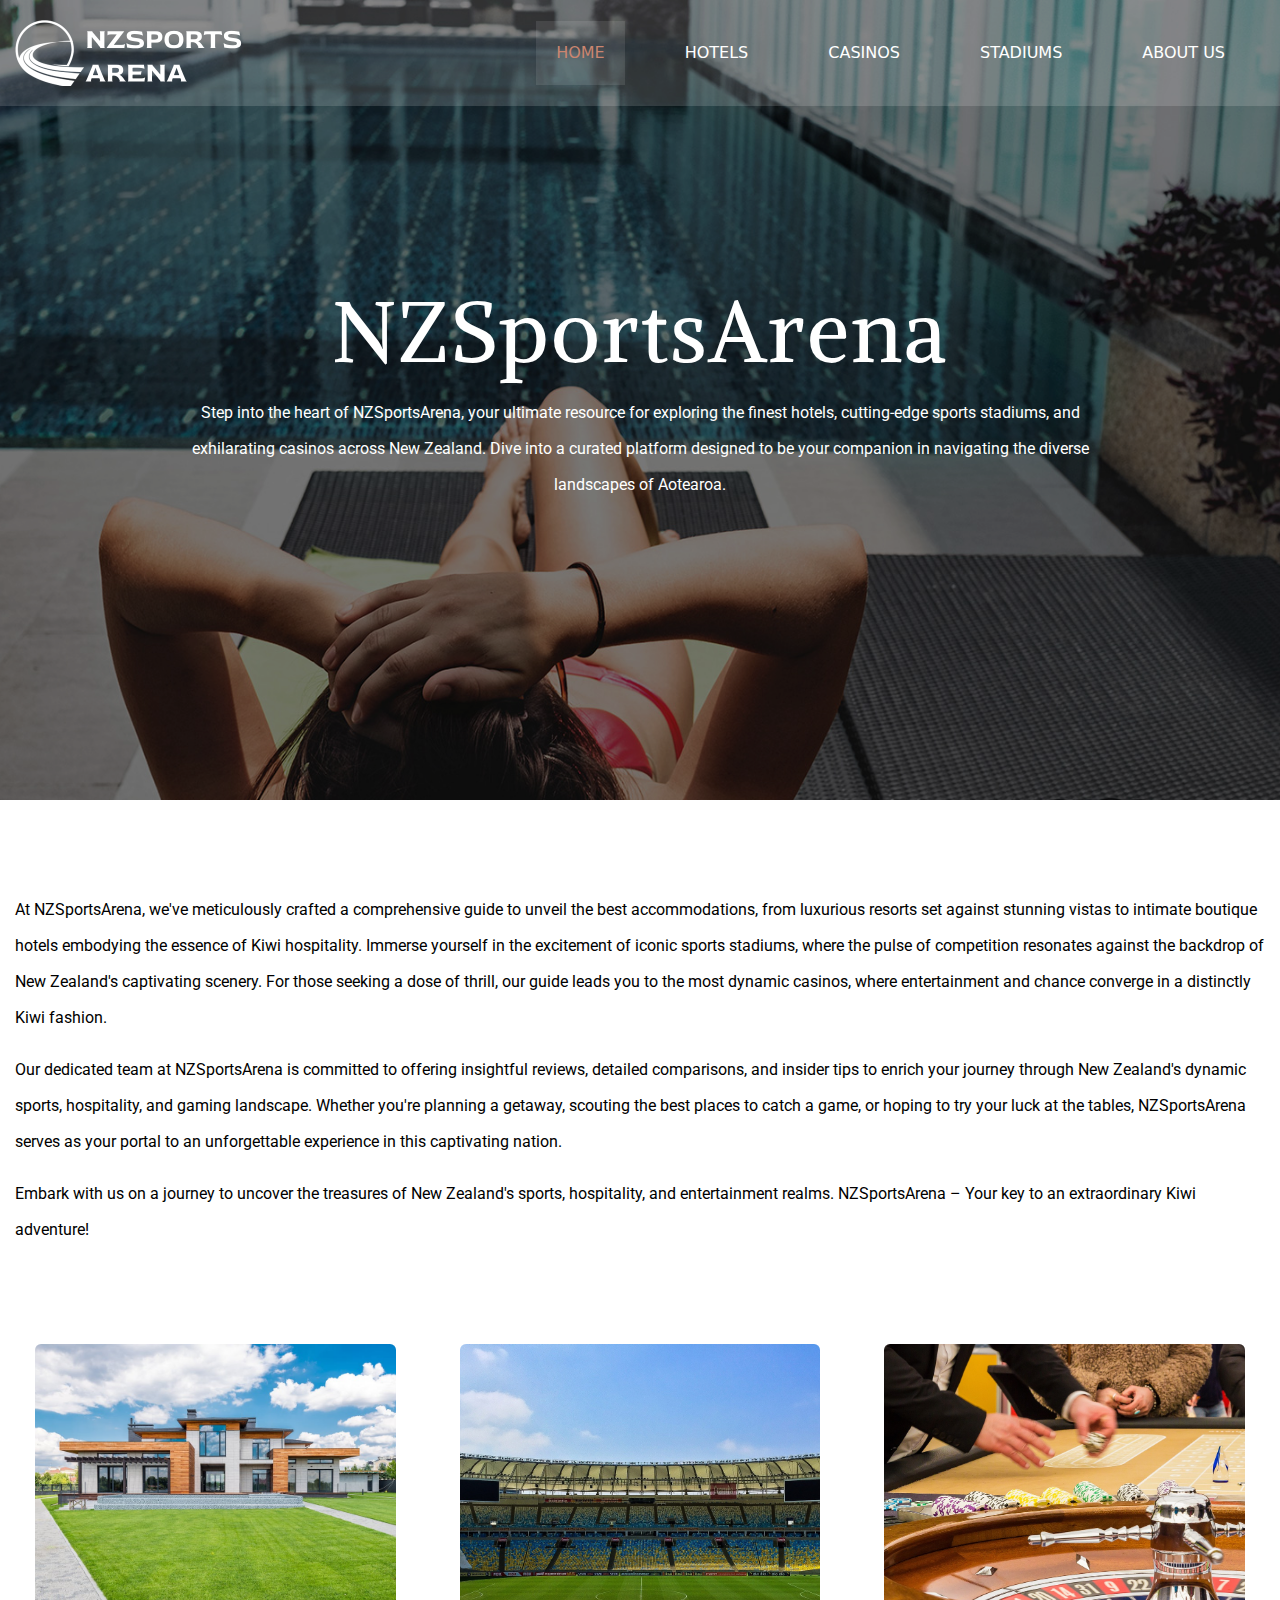
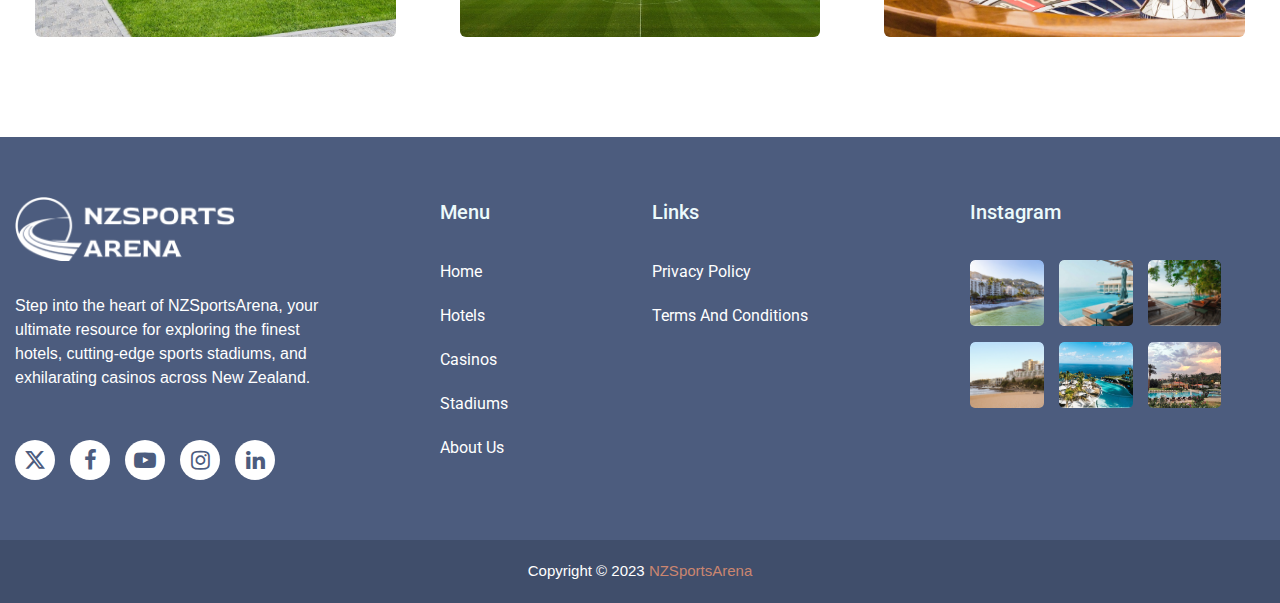
==== index.html @ b5dfbf2f "dfdf" ====
<!DOCTYPE html>
<html lang="en">

<head>
    <title>NZSportsArena</title>
    
    <meta charset="utf-8">
    <meta name="viewport" content="width=device-width, initial-scale=1">
    <link rel="icon" href="images/intro.jpg" type="image/x-icon">
    <link href="css/bootstrap.min.css" rel="stylesheet">
    <link rel="stylesheet" href="css/style.css">
    <link rel="stylesheet" href="https://cdnjs.cloudflare.com/ajax/libs/font-awesome/4.7.0/css/font-awesome.css">
    <link rel="stylesheet" href="https://cdnjs.cloudflare.com/ajax/libs/font-awesome/6.4.2/css/all.min.css">
    <link rel="stylesheet" href="https://cdnjs.cloudflare.com/ajax/libs/font-awesome/4.7.0/css/font-awesome.min.css">


</head>

<body>
    <!-- Header section start form here -->
    <header class="page-header">
        <!-- site-navbar start -->
        <div class="">
            <div class="navbar-area">
                <div class="container">
                    <nav class="site-navbar">
                        <!-- site logo -->
                        <a href="index.html" class="site-logo">
                            <img src="images/logo.png" alt="logo">
                        </a>

                        <!-- site menu/nav -->
                        <ul>
                            <li><a href="index.html" class="active">Home</a></li>
                            <li><a href="hotels.html">Hotels</a></li>
                            <li><a href="casinos.html">Casinos</a></li>
                            <li><a href="stadiums.html">Stadiums</a></li>
                            <li><a href="about-us.html">About Us </a></li>
                        </ul>

                        <!-- nav-toggler for mobile version only -->
                        <button class="nav-toggler">
                            <span></span>
                        </button>
                    </nav>
                </div>
            </div>
        </div>
        <!-- navbar-area end -->


    </header>
    <!-- Header section end  here -->
    <!-- Banner section start form here -->
    <main class="banner-main">
        <section class="site-banner">
            <div class="container">
                <div class="bar-text">
                    <h1>NZSportsArena
                    </h1>
                    <p>Step into the heart of NZSportsArena, your ultimate resource for exploring the finest hotels,
                        cutting-edge sports stadiums, and exhilarating casinos across New Zealand. Dive into a curated
                        platform designed to be your companion in navigating the diverse landscapes of Aotearoa.
                    </p>
                </div>
            </div>
        </section>
    </main>
    <!-- Banner section end here -->
    <section class="diverse">
        <div class="container">
            <div class="diverse-text">
                <p>At NZSportsArena, we've meticulously crafted a comprehensive guide to unveil the best accommodations,
                    from luxurious resorts set against stunning vistas to intimate boutique hotels embodying the essence
                    of Kiwi hospitality. Immerse yourself in the excitement of iconic sports stadiums, where the pulse
                    of competition resonates against the backdrop of New Zealand's captivating scenery. For those
                    seeking a dose of thrill, our guide leads you to the most dynamic casinos, where entertainment and
                    chance converge in a distinctly Kiwi fashion.
                </p>
                <p>Our dedicated team at NZSportsArena is committed to offering insightful reviews, detailed
                    comparisons, and insider tips to enrich your journey through New Zealand's dynamic sports,
                    hospitality, and gaming landscape. Whether you're planning a getaway, scouting the best places to
                    catch a game, or hoping to try your luck at the tables, NZSportsArena serves as your portal to an
                    unforgettable experience in this captivating nation.
                </p>
                <P>Embark with us on a journey to uncover the treasures of New Zealand's sports, hospitality, and
                    entertainment realms. NZSportsArena – Your key to an extraordinary Kiwi adventure!</P>
            </div>
        </div>
    </section>


    <section>
        <div class="container">
            <div class="content-box">
                <div class="row">
                    <div class="col-lg-4">
                        <div class="content">
                            <a href="hotels.html">
                                <div class="content-overlay"></div>
                                <img class="content-image" src="images/Hotels.jpg" alt="">
                                <div class="content-details fadeIn-bottom">
                                    <h3 class="content-title">Hotels</h3>

                                </div>
                            </a>
                        </div>
                    </div>
                    <div class="col-lg-4">
                        <div class="content">
                            <a href="stadiums.html">
                                <div class="content-overlay"></div>
                                <img class="content-image" src="images/Stadiums.jpg" alt="">
                                <div class="content-details fadeIn-bottom">
                                    <h3 class="content-title">Stadiums</h3>

                                </div>
                            </a>
                        </div>
                    </div>
                    <div class="col-lg-4">
                        <div class="content">
                            <a href="casinos.html">
                                <div class="content-overlay"></div>
                                <img class="content-image" src="images/Casinos.jpg" alt="">
                                <div class="content-details fadeIn-bottom">
                                    <h3 class="content-title">Casinos</h3>
                                </div>
                            </a>
                        </div>
                    </div>
                </div>
            </div>
        </div>
    </section>

    <footer class="footer">
        <div class="footer-inner">
            <div class="container">
                <div class="row">
                    <div class="col-md-6 col-lg-4">
                        <a href="index.html">
                            <img class="knsl-footer-logo" src="images/logo.png" alt="footer-logo">
                        </a>
                        <div class="knsl-footer-about">Step into the heart of NZSportsArena, your ultimate resource for
                            exploring the finest hotels, cutting-edge sports stadiums, and exhilarating casinos across
                            New Zealand.
                        </div>
                        <div class="knsl-footer-social">
                            <a href="#"><i class="fa-brands fa-x-twitter"></i></a>
                            <a href="#"><i class="fa fa-facebook" aria-hidden="true"></i>
                            </a>
                            <a href="#"><i class="fa fa-youtube-play" aria-hidden="true"></i>
                            </a>
                            <a href="#"><i class="fa fa-instagram" aria-hidden="true"></i>
                            </a>
                            <a href="#"><i class="fa fa-linkedin" aria-hidden="true"></i>
                            </a>
                        </div>
                    </div>
                    <div class="col-md-6 col-lg-2">
                        <h4>Menu</h4>
                        <ul class="footer-menu">
                            <li><a href="index.html">Home</a></li>
                            <li><a href="hotels.html">Hotels</a></li>
                            <li><a href="casinos.html">Casinos</a></li>
                            <li><a href="">Stadiums</a></li>
                            <li><a href="">About Us </a></li>
                        </ul>
                    </div>
                    <div class="col-md-6 col-lg-3">
                        <h4>Links</h4>
                        <ul class="footer-menu">
                            <li><a href="privacy-policy.html">Privacy Policy
                                </a></li>
                            <li><a href="terms-and-conditions.html">Terms and Conditions</a></li>
                        </ul>
                    </div>
                    <div class="col-md-6 col-lg-3">
                        <h4>Instagram</h4>
                        <div class="footer-insta">
                            <a href="#"><img src="images/1.jpg" alt="Image"></a>
                            <a href="#"><img src="images/2.jpg" alt="Image"></a>
                            <a href="#"><img src="images/3.jpg" alt="Image"></a>
                            <a href="#"><img src="images/4.jpg" alt="Image"></a>
                            <a href="#"><img src="images/5.jpg" alt="Image"></a>
                            <a href="#"><img src="images/6.jpg" alt="Image"></a>
                        </div>
                    </div>
                </div>
            </div>
            <div class="knsl-copyright">
                <div class="container">
                    <div class="copy-text">
                        <div class="copy-text">Copyright © 2023 <a href="index.html">NZSportsArena</a>
                        </div>
                    </div>

                </div>
            </div>
        </div>
    </footer>

    <script src="js/bootstrap.bundle.min.js"></script>
    <script>
        const navToggler = document.querySelector('.nav-toggler');
        const navMenu = document.querySelector('.site-navbar ul');
        const navLinks = document.querySelectorAll('.site-navbar a');

        allEventListners();


        function allEventListners() {

            navToggler.addEventListener('click', togglerClick);

            navLinks.forEach(elem => elem.addEventListener('click', navLinkClick));
        }


        function togglerClick() {
            navToggler.classList.toggle('toggler-open');
            navMenu.classList.toggle('open');
        }


        function navLinkClick() {
            if (navMenu.classList.contains('open')) {
                navToggler.click();
            }
        }


    </script>
    <script>
        const header = document.querySelector(".page-header");
        const toggleClass = "is-sticky";

        window.addEventListener("scroll", () => {
            const currentScroll = window.pageYOffset;
            if (currentScroll > 150) {
                header.classList.add(toggleClass);
            } else {
                header.classList.remove(toggleClass);
            }
        });

    </script>
</body>

</html>
---- css/style.css ----
@charset "UTF-8";
@import url("https://fonts.googleapis.com/css2?family=Alike&display=swap");
@import url("https://fonts.googleapis.com/css2?family=Roboto:ital,wght@0,300;0,400;0,500;0,700;0,900;1,300;1,400;1,500;1,700;1,900&display=swap");
/* default css start */
* {
  margin: 0;
  padding: 0;
  box-sizing: border-box;
}

p {
  font-family: "Roboto", sans-serif;
}

::selection {
  background: rgb(218, 134, 97);
  color: #FFFFFF;
}

ul {
  padding: 0;
  list-style: none;
}

h1 {
  font-family: "Alike", serif;
}

a {
  text-decoration: none;
}

img {
  width: 100%;
}

.container {
  width: 100%;
  max-width: 1400px;
  margin: 0 auto;
  padding: 0 15px;
}

.page-header {
  position: absolute;
  top: 0;
  right: 0;
  left: 0;
  padding: 20px 0;
  z-index: 1;
  background-color: rgba(255, 255, 255, 0.15);
  z-index: 999;
}

/* STICKY STYLES
–––––––––––––––––––––––––––––––––––––––––––––––––– */
.page-header.is-sticky {
  position: fixed;
  box-shadow: 0 5px 16px rgba(0, 0, 0, 0.1);
  padding: 14px 0;
  backdrop-filter: blur(10px);
  animation: slideDown 0.35s ease-out;
  background-color: #4c5c7e;
}

@keyframes slideDown {
  from {
    transform: translateY(-100%);
  }
  to {
    transform: translateY(0);
  }
}
a.site-logo img {
  max-width: 50%;
}

.site-navbar {
  display: flex;
  justify-content: space-between;
  align-items: center;
}
.site-navbar ul {
  margin: 0;
  padding: 0;
  list-style: none;
  display: flex;
}
.site-navbar ul li {
  padding: 0 20px;
}
.site-navbar ul li a {
  color: #fff;
  padding: 20px;
  display: block;
  text-decoration: none;
  text-transform: uppercase;
  font-weight: 400;
}
.site-navbar ul li a:hover {
  background: rgba(255, 255, 255, 0.1);
  color: #cb8670;
}
.site-navbar ul li a.active {
  background: rgba(255, 255, 255, 0.1);
  color: #cb8670 !important;
}

.nav-toggler {
  border: 3px solid transparent;
  padding: 5px;
  background-color: transparent;
  cursor: pointer;
  height: 39px;
  display: none;
}
.nav-toggler span {
  width: 28px;
  height: 3px;
  background-color: #fff;
  display: block;
  transition: 0.3s;
}
.nav-toggler span:before {
  width: 28px;
  height: 3px;
  background-color: #fff;
  display: block;
  transition: 0.3s;
  content: "";
  transform: translateY(-9px);
}
.nav-toggler span:after {
  width: 28px;
  height: 3px;
  background-color: #fff;
  display: block;
  transition: 0.3s;
  content: "";
  transform: translateY(6px);
}

.nav-toggler.toggler-open span {
  background-color: transparent;
}
.nav-toggler.toggler-open span:before {
  transform: translateY(0px) rotate(45deg);
}
.nav-toggler.toggler-open span:after {
  transform: translateY(-3px) rotate(-45deg);
}

main.banner-main {
  overflow: hidden;
}

section.site-banner {
  background: url(../images/banner.jpg);
  height: 800px;
  background-repeat: no-repeat;
  background-size: cover;
  object-fit: cover;
  background-position: center;
  position: relative;
  display: flex;
  align-items: center;
  z-index: 1;
}
section.site-banner::after {
  background-color: rgba(0, 0, 0, 0.29);
  position: absolute;
  width: 100%;
  height: 100%;
  content: "";
  inset: 0;
  z-index: -1;
}
section.site-banner .bar-text {
  max-width: 900px;
  width: 100%;
  margin: 0 auto;
  text-align: center;
}
section.site-banner .bar-text h1 {
  color: #fff;
  font-family: "Alike", serif;
  font-size: 85px;
  letter-spacing: 2px;
  text-transform: capitalize;
}
section.site-banner .bar-text p {
  color: #fff;
  max-width: 910px;
  margin-left: auto;
  margin-right: auto;
  font-size: 16px;
  font-family: "Roboto", sans-serif;
  line-height: 2.25;
  margin-top: 12px;
}

section.diverse {
  padding: 80px 0;
}
section.diverse .diverse-text P {
  color: #000;
  font-size: 16px;
  font-family: "Roboto", sans-serif;
  line-height: 2.25;
  margin-top: 12px;
}

footer.footer {
  background-color: #4c5c7e;
  padding: 60px 0 0 0;
  margin-top: 100px;
}
footer.footer img.knsl-footer-logo {
  width: 100%;
  margin-bottom: 33px;
  max-width: 221px;
}
footer.footer .knsl-footer-about {
  display: block;
  width: 80%;
  color: #fff;
  font-size: 16px;
  font-family: "Noto Sans", sans-serif;
}
footer.footer .knsl-footer-social {
  padding-top: 50px;
}
footer.footer .knsl-footer-social i {
  background: #fff;
  height: 40px;
  width: 40px;
  padding: 9px;
  text-align: center;
  color: #4c5c7e;
  font-size: 22px;
  border-radius: 30px;
  transition: all 0.2s;
}
footer.footer .knsl-footer-social i:hover {
  background-color: #da8661;
  color: #fff;
}
footer.footer .knsl-footer-social a {
  color: #fff;
  margin-right: 10px;
  -webkit-transition: 0.2s ease-in-out;
  transition: 0.2s ease-in-out;
}
footer.footer .footer-inner h4 {
  position: relative;
  margin-bottom: 33px;
  color: #ECFAFB;
  line-height: 30px;
  font-size: 20px;
  font-family: "Roboto", sans-serif;
}
footer.footer .footer-menu li {
  margin-bottom: 20px;
}
footer.footer ul.footer-menu li a {
  color: #fff;
  font-size: 16px;
  font-family: "Roboto", sans-serif;
  transition: all 0.3s;
  text-transform: capitalize;
}
footer.footer ul.footer-menu li a:hover {
  color: #cb8670;
  padding-left: 10px;
}
footer.footer .footer-insta a {
  border-radius: 5px;
  display: block;
  position: relative;
  overflow: hidden;
  width: 25%;
  padding-bottom: 28%;
  transition: 0.4s ease-in-out;
  margin: 0 15px 0px 0;
  overflow: hidden;
}
footer.footer .footer-insta {
  float: left;
  font-size: 0;
  width: 100%;
  display: -webkit-box;
  display: -ms-flexbox;
  display: flex;
  -ms-flex-wrap: wrap;
  flex-wrap: wrap;
}
footer.footer .footer-insta a:hover {
  transform: scale(1.05);
}
footer.footer .footer-insta a img {
  position: absolute;
  border-radius: 5px;
  top: 0;
  left: 0;
  width: 100%;
  height: 80%;
  -o-object-fit: cover;
  object-fit: cover;
  -o-object-position: center;
  object-position: center;
  -webkit-transition: 0.4s ease-in-out;
  transition: 0.4s ease-in-out;
}
footer.footer .knsl-copyright {
  font-size: 15px;
  background-color: rgba(0, 0, 0, 0.15);
  padding: 20px 0;
  color: #8588A2;
  margin-top: 60px;
}
footer.footer .knsl-copyright .container {
  display: -webkit-box;
  display: -ms-flexbox;
  display: flex;
  -webkit-box-pack: justify;
  -ms-flex-pack: justify;
  justify-content: space-between;
  -webkit-box-align: center;
  -ms-flex-align: center;
  align-items: center;
  height: 100%;
  font-family: "Noto Sans", sans-serif;
}
footer.footer .copy-text {
  text-align: center;
  width: 100%;
  color: #fff;
  font-family: "Noto Sans", sans-serif;
}
footer.footer .copy-text a {
  color: #cb8670;
}

.content {
  position: relative;
  width: 90%;
  max-width: 400px;
  margin: auto;
  overflow: hidden;
}

.content .content-overlay {
  background: rgba(0, 0, 0, 0.7);
  position: absolute;
  height: 100%;
  width: 100%;
  left: 0;
  top: 0;
  bottom: 0;
  right: 0;
  opacity: 0;
  -webkit-transition: all 0.4s ease-in-out 0s;
  -moz-transition: all 0.4s ease-in-out 0s;
  transition: all 0.4s ease-in-out 0s;
  border-radius: 6px;
}

.content:hover .content-overlay {
  opacity: 1;
}

.content-image {
  width: 100%;
}

.content-details {
  position: absolute;
  text-align: center;
  padding-left: 1em;
  padding-right: 1em;
  width: 100%;
  top: 50%;
  left: 50%;
  opacity: 0;
  -webkit-transform: translate(-50%, -50%);
  -moz-transform: translate(-50%, -50%);
  transform: translate(-50%, -50%);
  -webkit-transition: all 0.3s ease-in-out 0s;
  -moz-transition: all 0.3s ease-in-out 0s;
  transition: all 0.3s ease-in-out 0s;
}

.content:hover .content-details {
  top: 50%;
  left: 50%;
  opacity: 1;
}

.content-details h3 {
  color: #fff;
  font-weight: 500;
  letter-spacing: 0.15em;
  margin-bottom: 0.5em;
  text-transform: capitalize;
}

.content-details p {
  color: #fff;
  font-size: 0.8em;
}

.fadeIn-bottom {
  top: 80%;
}

img.content-image {
  height: 293px;
  object-fit: cover;
  border-radius: 6px;
}

section.privacy {
  padding: 80px;
  background: url(../images/Privacy-.avif);
  background-repeat: no-repeat;
  background-position: center;
  height: 500px;
  background-size: cover;
  object-fit: cover;
  display: flex;
  align-items: center;
  justify-self: center;
  position: relative;
  z-index: 1;
}
section.privacy::after {
  background-color: rgba(0, 0, 0, 0.29);
  position: absolute;
  width: 100%;
  height: 100%;
  content: "";
  inset: 0;
  z-index: -1;
}
section.privacy .privacy-text h2 {
  text-align: center;
  font-family: "Alike", serif;
  font-size: 40px;
  color: #fff;
}

section.resource {
  padding: 80px 0 0;
}
section.resource .resource-inner h5 {
  font-family: "Alike", serif;
  font-size: 26px;
  color: #4c5c7e;
  font-weight: 500;
  margin: 10px 0;
}
section.resource .resource-inner p {
  color: #000;
  font-size: 16px;
  font-family: "Roboto", sans-serif;
  line-height: 2.25;
}
section.resource .resource-inner ul li {
  color: #000;
  font-size: 16px;
  font-family: "Roboto", sans-serif;
  line-height: 2.25;
  position: relative;
  padding-left: 20px;
  padding-bottom: 15px;
}
section.resource .resource-inner ul li::after {
  position: absolute;
  content: "";
  background: #4c5c7e;
  width: 8px;
  height: 8px;
  top: 8px;
  left: 0;
  border-radius: 50%;
}

section.privacy.term {
  background: url(../images/termn.jpg);
  background-repeat: no-repeat;
  background-position: center;
  height: 500px;
  background-size: cover;
  object-fit: cover;
  display: flex;
  align-items: center;
  justify-self: center;
  position: relative;
  z-index: 1;
}

section.inner-bnr {
  background: url(../images/hotels.png);
  background-repeat: no-repeat;
  background-position: center;
  height: 500px;
  background-size: cover;
  object-fit: cover;
  display: flex;
  align-items: center;
  justify-self: center;
  position: relative;
  z-index: 1;
}
section.inner-bnr::after {
  background-color: rgba(0, 0, 0, 0.3490196078);
  position: absolute;
  inset: 0;
  content: "";
  height: 100%;
  z-index: -1;
  width: 100%;
}
section.inner-bnr .bar-text {
  text-align: center;
}
section.inner-bnr .bar-text h2 {
  font-family: "Alike", serif;
  font-size: 40px;
  color: #fff;
}

section.best-hotels {
  padding: 80px 0;
}
section.best-hotels .best-hotel {
  text-align: center;
}
section.best-hotels .best-hotel h3 {
  font-weight: 500;
  letter-spacing: 0.1em;
  margin-bottom: 0.5em;
  text-transform: capitalize;
  color: #000;
}
section.best-hotels .best-hotel p {
  color: #000;
  font-size: 16px;
  font-family: "Roboto", sans-serif;
  line-height: 2.25;
}

section.top-hotels h3 {
  margin-bottom: 80px;
  text-align: center;
  font-family: "Alike", serif;
  font-size: 26px;
}
section.top-hotels .top-hotel .wrapper-card {
  background-color: #fff;
  height: 100%;
  border-radius: 6px;
  box-shadow: rgba(100, 100, 111, 0.2) 0px 7px 29px 0px;
}
section.top-hotels .top-hotel .wrapper-card figure {
  margin: 0;
  overflow: hidden;
}
section.top-hotels .top-hotel .wrapper-card figure img {
  height: 275px;
  object-fit: cover;
  object-fit: cover;
  transition: transform 0.5s ease-in-out;
}
section.top-hotels .top-hotel .wrapper-card figure img:hover {
  transform: scale(1.6) rotate(25deg);
}
section.top-hotels .top-hotel .wrapper-card .content-wrapper {
  padding: 30px;
}
section.top-hotels .top-hotel .wrapper-card .content-wrapper h4 {
  font-weight: 700;
  color: #4c5c7e;
  font-size: 20px;
  font-family: "Roboto", sans-serif;
}
section.top-hotels .top-hotel .wrapper-card .content-wrapper p {
  color: #000;
  font-size: 16px;
  font-family: "Roboto", sans-serif;
  line-height: 28px;
}
section.top-hotels .top-hotel .wrapper-card .content-wrapper .btn-wrapper a {
  background-color: #4c5c7e;
  color: #fff;
  padding: 14px 40px;
  font-size: 16px;
  border-radius: 6px;
  border: 1px solid #4c5c7e;
  display: inline-block;
  transition: all 0.3s ease-in-out;
}
section.top-hotels .top-hotel .wrapper-card .content-wrapper .btn-wrapper a:hover {
  background-color: transparent;
  color: #4c5c7e;
  border: 1px solid #4c5c7e;
}
section.top-hotels .top-hotel.ccean {
  margin-top: 30px;
}
section.top-hotels .top-hotel.ccean.last .row .col-lg-4:last-child {
  margin-top: 30px;
}

section.location {
  padding-top: 80px;
}
section.location .location-wrapper p {
  color: #000;
  font-size: 16px;
  font-family: "Roboto", sans-serif;
  line-height: 28px;
}
section.location .location-wrapper.criteria {
  margin-top: 70px;
}
section.location .location-main {
  margin-top: 80px;
}
section.location .location-main .item-card {
  text-align: center;
  background: #fff;
  border-radius: 10px;
  box-shadow: 0 0 7px 0 rgba(0, 0, 0, 0.13);
  padding: 2rem 3rem;
  position: relative;
  border: 1px solid #4c5c7e;
  height: 100%;
  z-index: 3;
}
section.location .location-main .item-card::before {
  content: "";
  position: absolute;
  top: 0;
  left: 0;
  width: 100%;
  height: 100%;
  background: #4c5c7e;
  transform: scaleY(0);
  transform-origin: top;
  transition: transform 0.5s;
  z-index: -1;
  border-radius: 7px;
}
section.location .location-main .item-card:hover::before {
  transform: scaleY(1);
  transform-origin: bottom;
  transition: transform 0.5s;
}
section.location .location-main .item-card:hover h3, section.location .location-main .item-card:hover p {
  color: #fff;
}
section.location .location-main .item-card:hover .icon-box {
  border: 1px solid #fff;
}
section.location .location-main .item-card .icon-box {
  width: 100%;
  max-width: 74px;
  height: 74px;
  margin: 0 auto;
  background: #4c5c7e;
  border-radius: 50px;
  display: flex;
  align-items: center;
  justify-content: center;
  border: 1px solid #4c5c7e;
}
section.location .location-main .item-card .icon-box img {
  max-width: 34px;
  margin: 0 auto;
  filter: brightness(0) invert(1);
  animation-name: objects-on-platform;
  animation-duration: 2s;
  animation-timing-function: ease-in-out;
  animation-fill-mode: forwards;
  animation-iteration-count: infinite;
}
section.location .location-main .item-card h3 {
  font-family: "Alike", serif;
  font-size: 26px;
  color: #4c5c7e;
  margin: 16px 0;
}
section.location .location-main .item-card p {
  line-height: 30px;
}
section.location .location-main.decisions {
  margin-top: 30px;
}
section.location .location-main.decisions .row .col-lg-4:nth-child(4), section.location .location-main.decisions .row .col-lg-4:nth-child(5), section.location .location-main.decisions .row .col-lg-4:nth-child(6), section.location .location-main.decisions .row .col-lg-4:last-child {
  margin-top: 30px;
}

@keyframes objects-on-platform {
  0% {
    transform: rotate(-7deg);
  }
  50% {
    transform: rotate(7deg);
  }
  100% {
    transform: rotate(-7deg);
  }
}
.choose-inr .choose-box img {
  max-width: 50px;
  margin: 0 auto;
  filter: brightness(0) invert(1);
}

section.inner-bnr.casinos {
  background: url(../images/Casinos-bnr.jpeg);
  background-repeat: no-repeat;
  background-position: center;
  height: 500px;
  background-size: cover;
  object-fit: cover;
  display: flex;
  align-items: center;
  justify-self: center;
  position: relative;
  z-index: 1;
}

section.inner-bnr.about {
  background: url(../images/About-Us.jpg);
  background-repeat: no-repeat;
  background-position: center;
  height: 500px;
  background-size: cover;
  object-fit: cover;
  display: flex;
  align-items: center;
  justify-self: center;
  position: relative;
  z-index: 1;
}

section.vision-wrapper .vision h4 {
  color: #4c5c7e;
  font-family: "Alike", serif;
  font-size: 28px;
  letter-spacing: 1px;
  text-transform: capitalize;
  margin-bottom: 20px;
  font-weight: 0;
}
section.vision-wrapper .vision h5 {
  color: #4c5c7e;
  font-size: 20px;
  font-weight: 500;
  text-transform: capitalize;
  font-family: "Alike", serif;
}

section.inner-bnr.stadiums {
  background: url(../images/Stadium.webp);
  background-repeat: no-repeat;
  background-position: center;
  height: 500px;
  background-size: cover;
  object-fit: cover;
  display: flex;
  align-items: center;
  justify-self: center;
  position: relative;
}

@media screen and (max-width: 1199px) {
  section.site-banner {
    height: auto;
    padding: 150px 0;
  }
  section.site-banner .bar-text h1 {
    font-size: 60px;
  }
  .site-navbar ul li {
    padding: 0 17px;
  }
  .site-navbar ul li a {
    padding: 0px;
  }
}
@media screen and (max-width: 991px) {
  /* navbar css for mobile start */
  .nav-toggler {
    display: block;
  }
  .site-navbar {
    min-height: 60px;
  }
  .site-navbar ul {
    position: absolute;
    width: 100%;
    height: calc(100vh - 60px);
    left: 0;
    top: 94px;
    flex-direction: column;
    align-items: center;
    background-color: #00486c;
    max-height: 0;
    overflow: hidden;
    transition: 0.3s;
    z-index: 999;
  }
  .site-navbar ul li {
    width: 100%;
    text-align: center;
  }
  .site-navbar ul li a {
    padding: 25px;
    color: #fff;
  }
  .site-navbar ul li a:hover {
    background-color: rgba(255, 255, 255, 0.1);
  }
  .site-navbar ul.open {
    max-height: 100vh;
    overflow: visible;
  }
  footer.footer .knsl-footer-about {
    width: 100%;
  }
  footer.footer .knsl-footer-social {
    margin-bottom: 30px;
  }
  section.top-hotels .top-hotel .row .col-lg-4:nth-child(2),
  section.top-hotels .top-hotel .row .col-lg-4:nth-child(3) {
    margin-top: 30px;
  }
  section.location .location-main .row .col-lg-4:nth-child(2),
  section.location .location-main .row .col-lg-4:nth-child(3) {
    margin-top: 30px;
  }
  .content {
    margin-bottom: 30px;
  }
}
@media screen and (max-width: 767px) {
  section.site-banner .bar-text h1 {
    font-size: 40px;
  }
  footer.footer {
    text-align: center;
  }
  footer.footer .footer-insta {
    float: none;
    width: 62%;
    margin: 0 auto;
    justify-content: center;
  }
  a.site-logo img {
    max-width: 60%;
  }
}
@media screen and (max-width: 575px) {
  footer.footer .footer-insta {
    width: 100%;
  }
}
@media screen and (max-width: 480px) {
  .site-navbar ul {
    top: 87px;
  }
}

/*# sourceMappingURL=style.css.map */
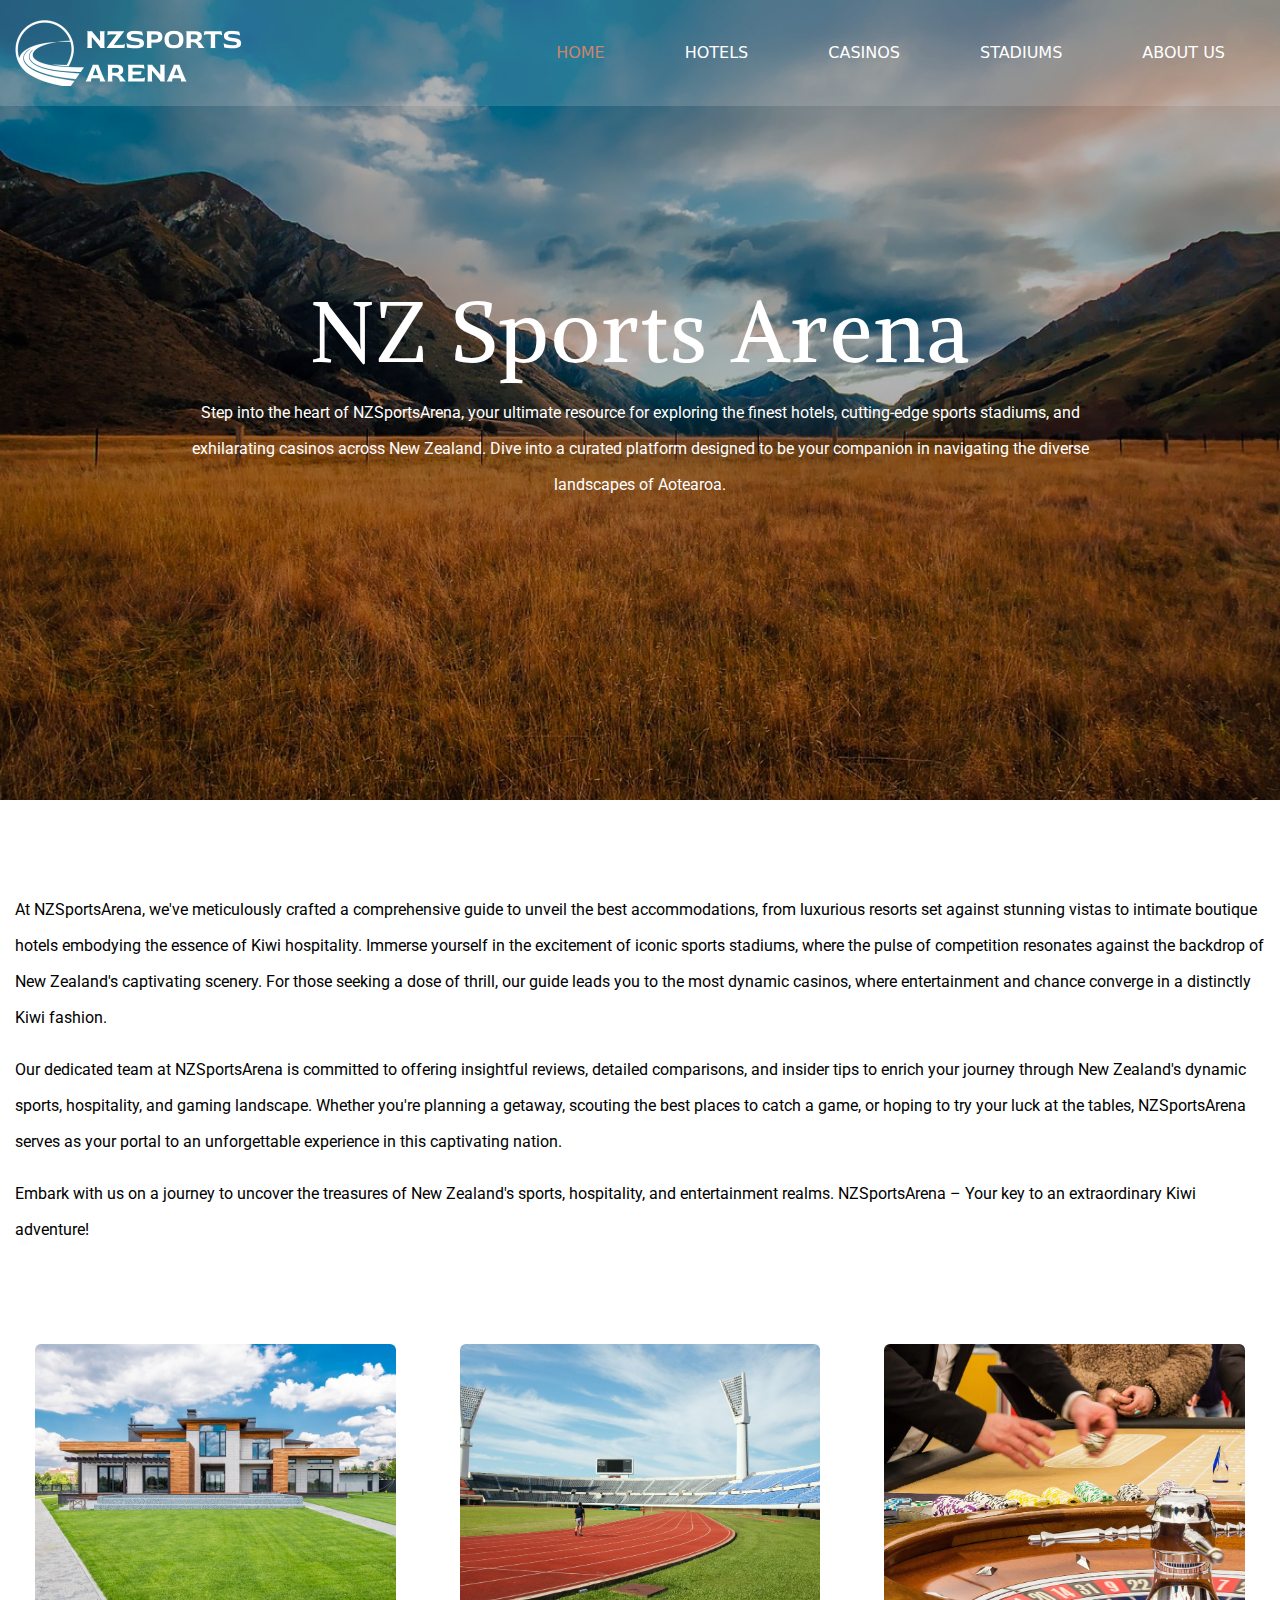
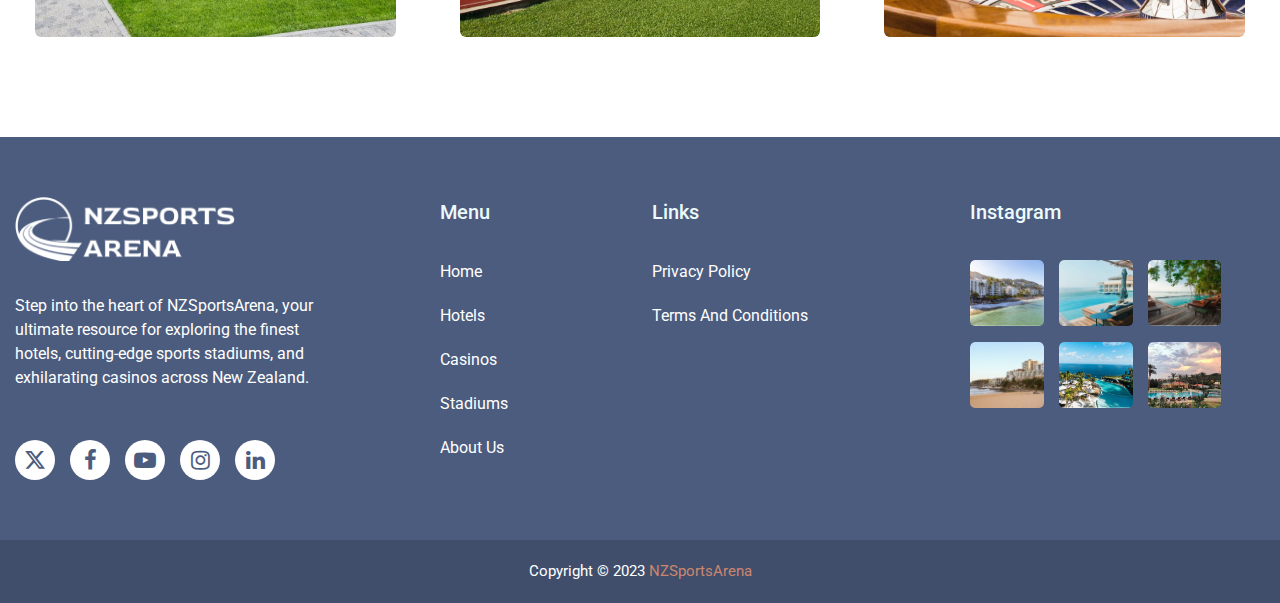
==== commit 549d6027: "dfSD" ====
--- a/index.html
+++ b/index.html
@@ -56,7 +56,7 @@
         <section class="site-banner">
             <div class="container">
                 <div class="bar-text">
-                    <h1>NZSportsArena
+                    <h1>NZ Sports Arena
                     </h1>
                     <p>Step into the heart of NZSportsArena, your ultimate resource for exploring the finest hotels,
                         cutting-edge sports stadiums, and exhilarating casinos across New Zealand. Dive into a curated
--- a/css/style.css
+++ b/css/style.css
@@ -1,4 +1,3 @@
-@charset "UTF-8";
 @import url("https://fonts.googleapis.com/css2?family=Alike&display=swap");
 @import url("https://fonts.googleapis.com/css2?family=Roboto:ital,wght@0,300;0,400;0,500;0,700;0,900;1,300;1,400;1,500;1,700;1,900&display=swap");
 /* default css start */
@@ -14,7 +13,7 @@
 
 ::selection {
   background: rgb(218, 134, 97);
-  color: #FFFFFF;
+  color: #fff;
 }
 
 ul {
@@ -52,8 +51,7 @@
   z-index: 999;
 }
 
-/* STICKY STYLES
-–––––––––––––––––––––––––––––––––––––––––––––––––– */
+/* STICKY STYLES */
 .page-header.is-sticky {
   position: fixed;
   box-shadow: 0 5px 16px rgba(0, 0, 0, 0.1);
@@ -95,14 +93,13 @@
   display: block;
   text-decoration: none;
   text-transform: uppercase;
+  font-size: "Roboto", sans-serif;
   font-weight: 400;
 }
 .site-navbar ul li a:hover {
-  background: rgba(255, 255, 255, 0.1);
   color: #cb8670;
 }
 .site-navbar ul li a.active {
-  background: rgba(255, 255, 255, 0.1);
   color: #cb8670 !important;
 }
 
@@ -225,7 +222,7 @@
   width: 80%;
   color: #fff;
   font-size: 16px;
-  font-family: "Noto Sans", sans-serif;
+  font-family: "Roboto", sans-serif;
 }
 footer.footer .knsl-footer-social {
   padding-top: 50px;
@@ -242,7 +239,7 @@
   transition: all 0.2s;
 }
 footer.footer .knsl-footer-social i:hover {
-  background-color: #da8661;
+  background-color: #cb8670;
   color: #fff;
 }
 footer.footer .knsl-footer-social a {
@@ -315,7 +312,6 @@
   font-size: 15px;
   background-color: rgba(0, 0, 0, 0.15);
   padding: 20px 0;
-  color: #8588A2;
   margin-top: 60px;
 }
 footer.footer .knsl-copyright .container {
@@ -329,13 +325,13 @@
   -ms-flex-align: center;
   align-items: center;
   height: 100%;
-  font-family: "Noto Sans", sans-serif;
+  font-family: "Roboto", sans-serif;
 }
 footer.footer .copy-text {
   text-align: center;
   width: 100%;
   color: #fff;
-  font-family: "Noto Sans", sans-serif;
+  font-family: "Roboto", sans-serif;
 }
 footer.footer .copy-text a {
   color: #cb8670;
@@ -500,7 +496,7 @@
 }
 
 section.inner-bnr {
-  background: url(../images/hotels.png);
+  background: url(../images/hotels-1.jpg);
   background-repeat: no-repeat;
   background-position: center;
   height: 500px;
@@ -511,9 +507,10 @@
   justify-self: center;
   position: relative;
   z-index: 1;
+  background-position: bottom;
 }
 section.inner-bnr::after {
-  background-color: rgba(0, 0, 0, 0.3490196078);
+  background-color: rgba(0, 0, 0, 0.59);
   position: absolute;
   inset: 0;
   content: "";
@@ -764,7 +761,7 @@
 }
 
 section.inner-bnr.stadiums {
-  background: url(../images/Stadium.webp);
+  background: url(../images/stadium-1.jpg);
   background-repeat: no-repeat;
   background-position: center;
   height: 500px;
@@ -774,6 +771,7 @@
   align-items: center;
   justify-self: center;
   position: relative;
+  background-position: bottom;
 }
 
 @media screen and (max-width: 1199px) {
